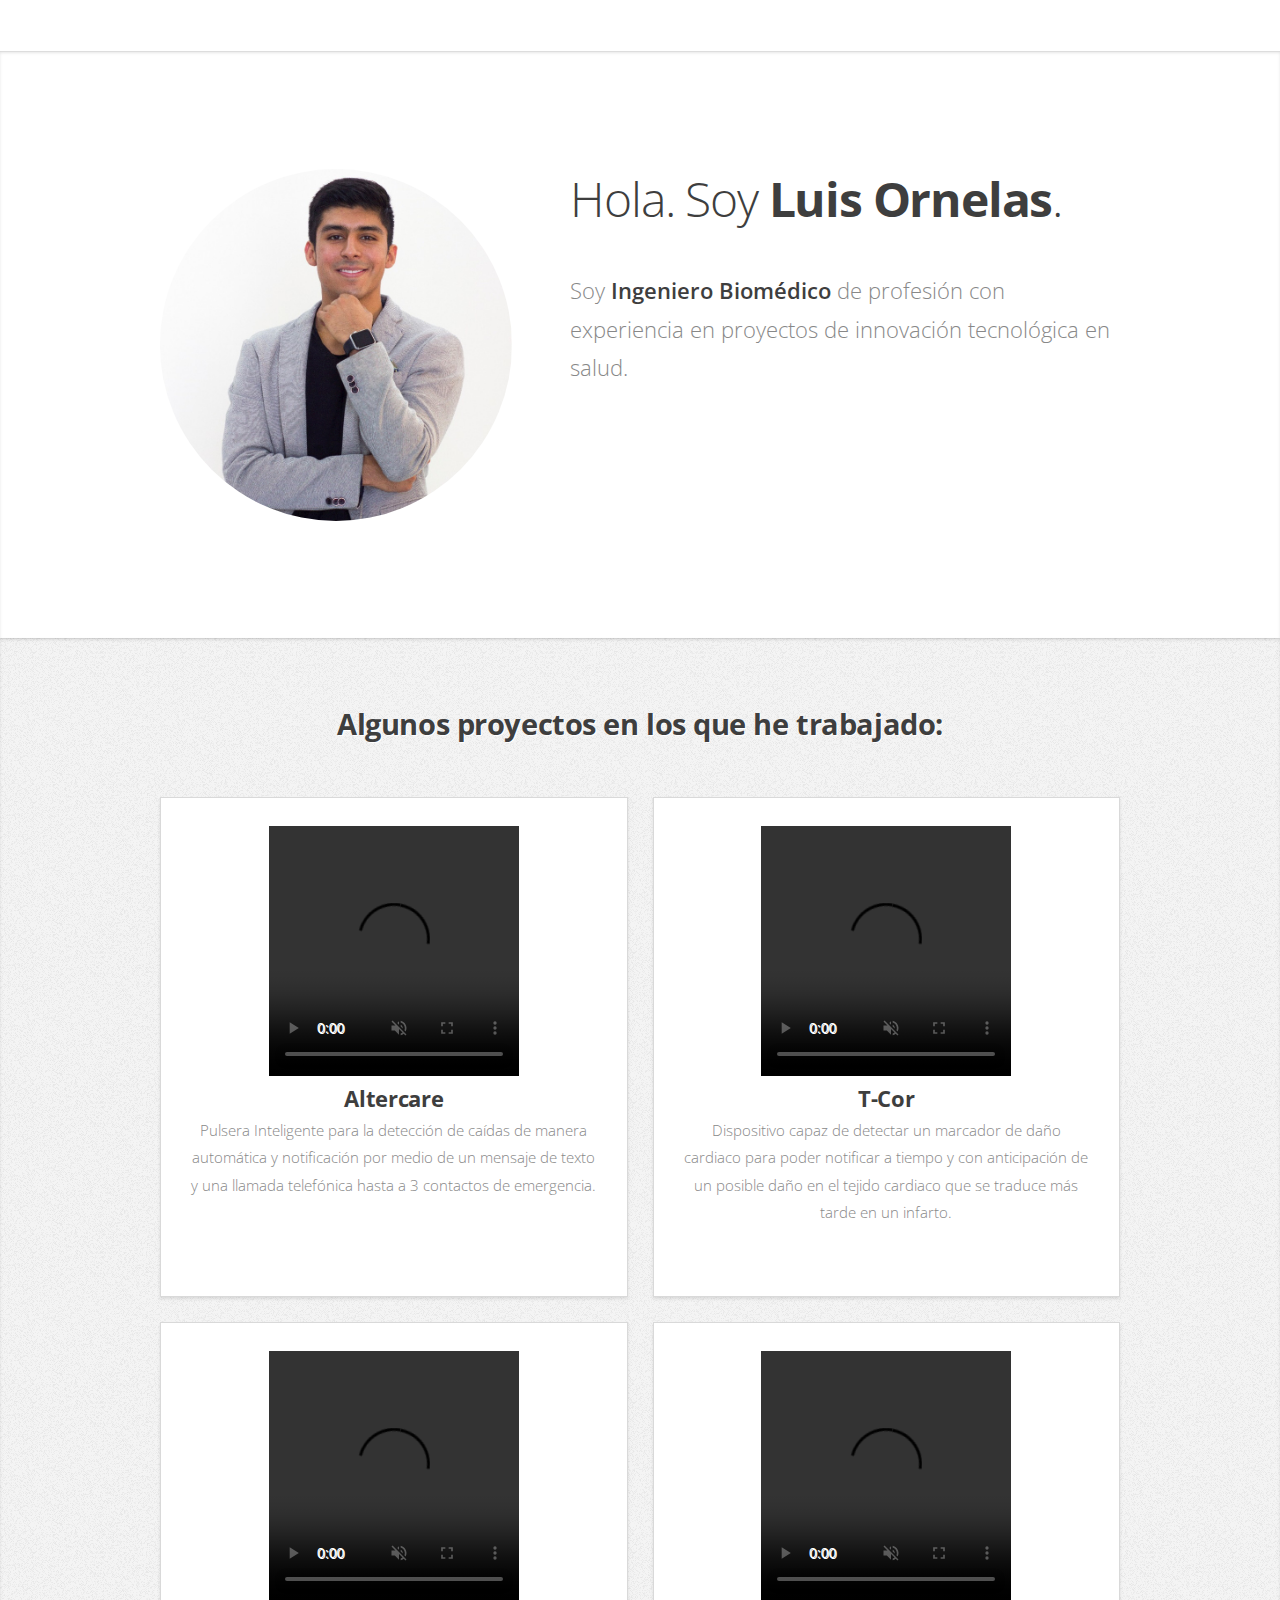
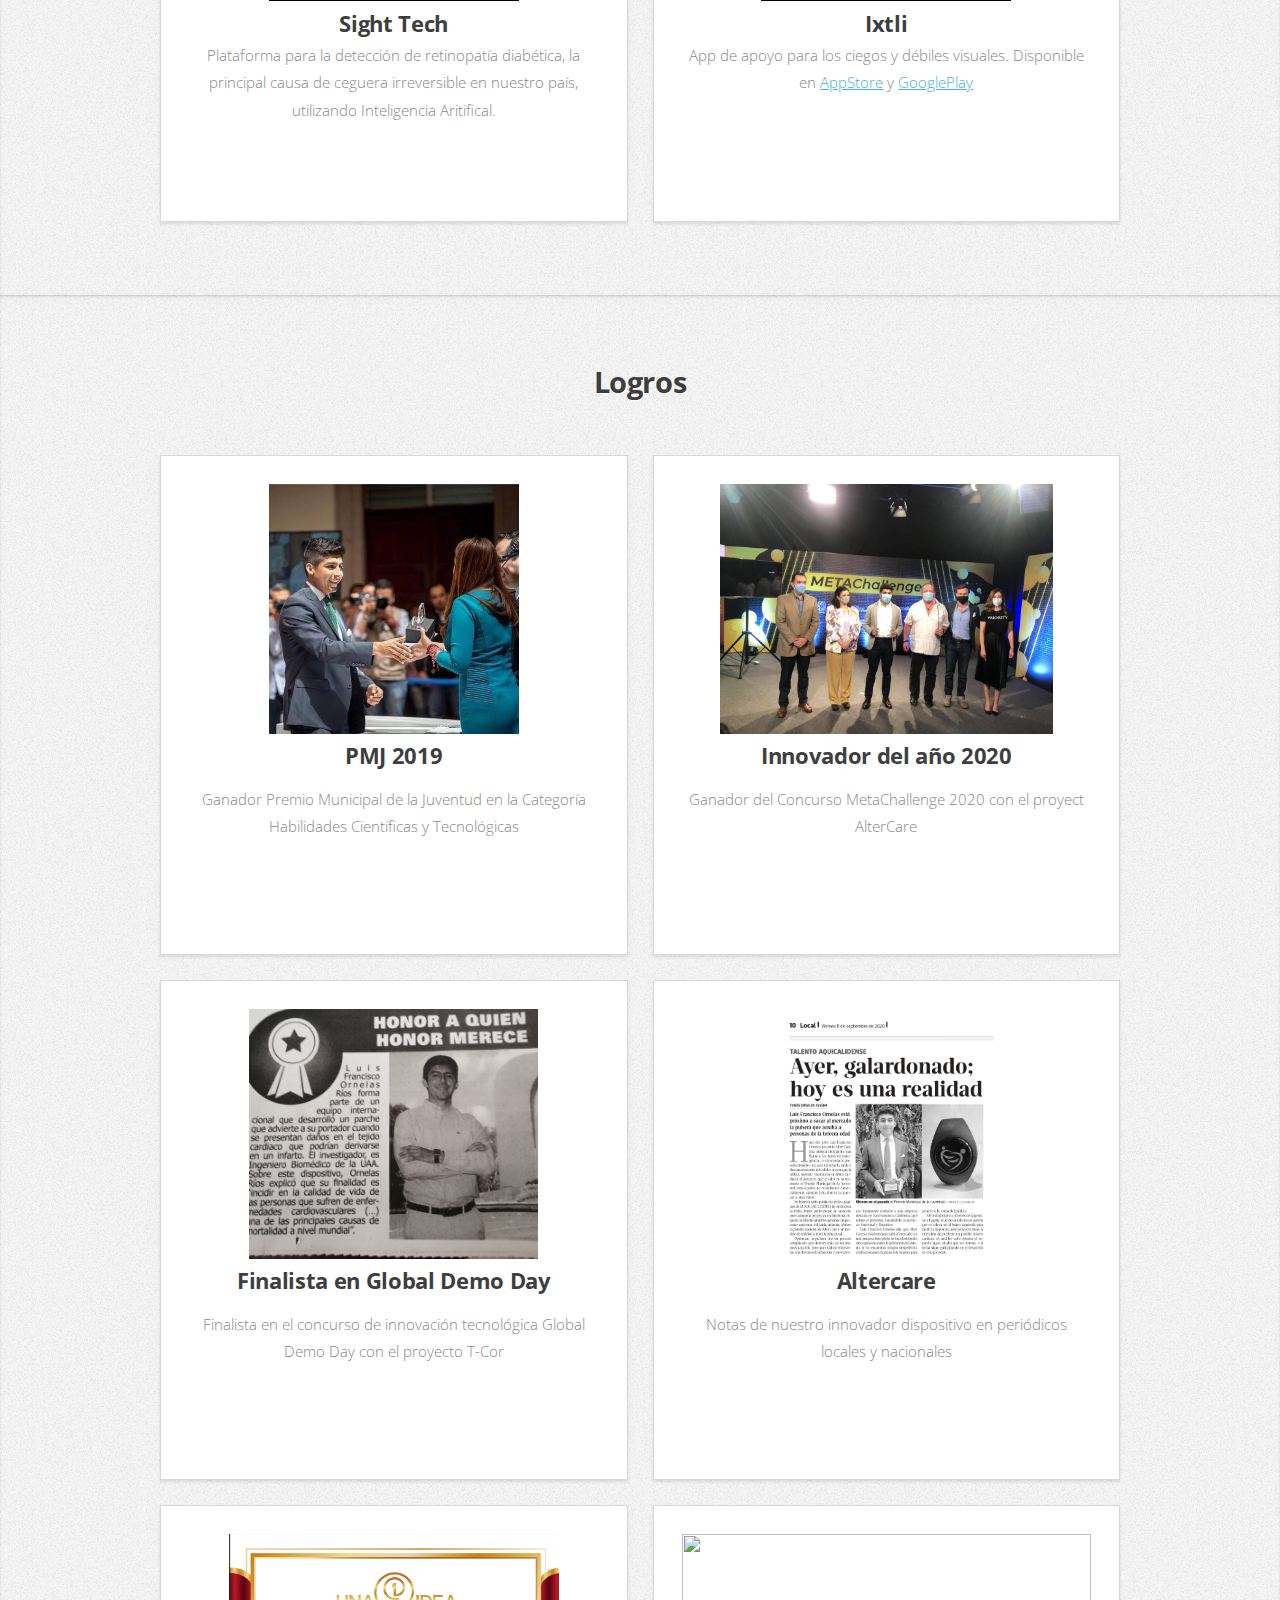
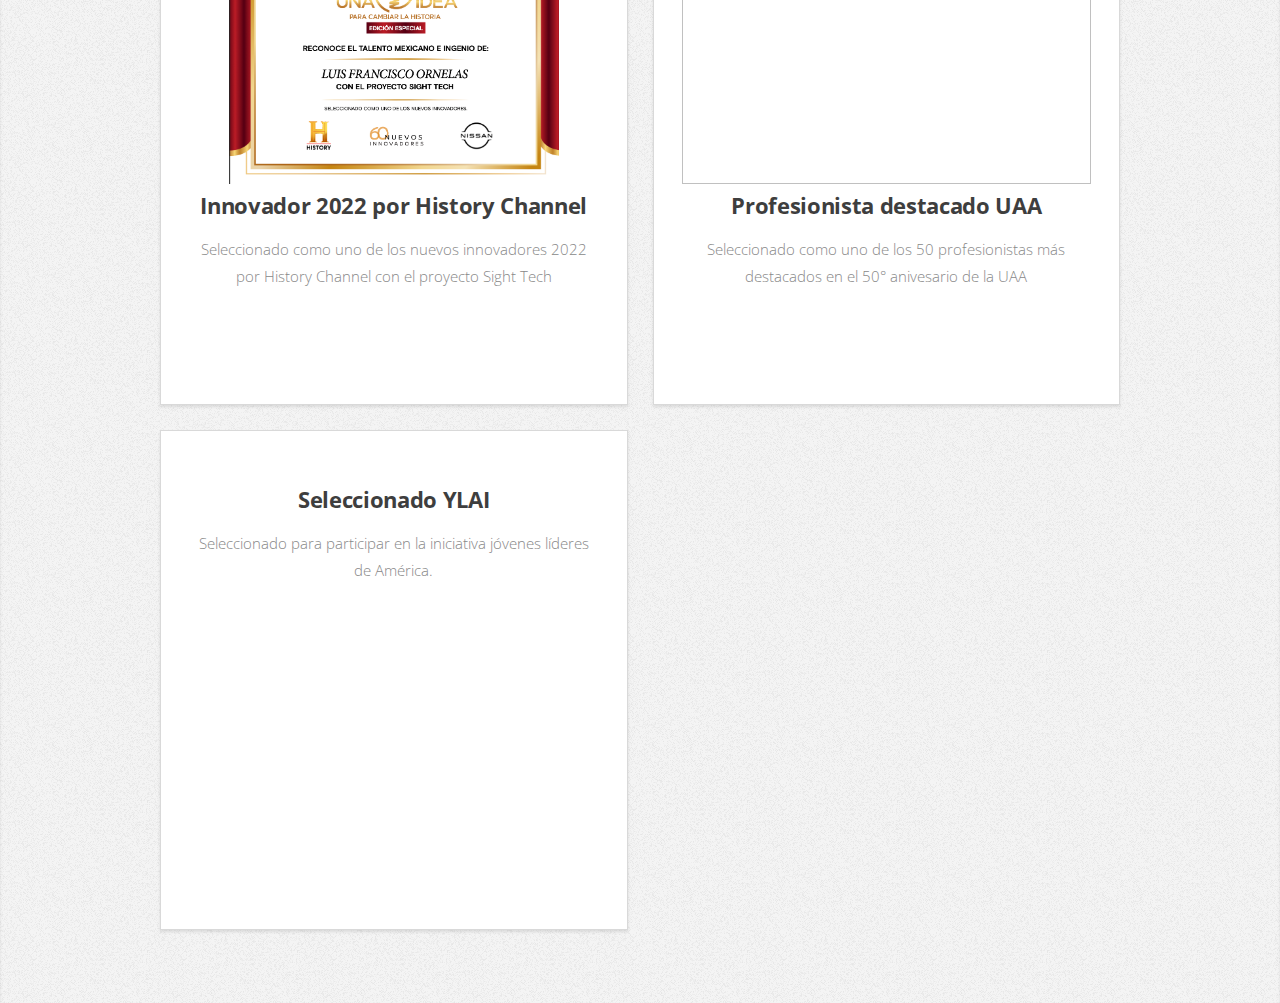
==== pej2023.html @ 3a59f758 "adding pej2023 page" ====
<!DOCTYPE HTML>
<!--
	Miniport by HTML5 UP
	html5up.net | @ajlkn
	Free for personal and commercial use under the CCA 3.0 license (html5up.net/license)
-->
<html>
	<head>
		<title>Luis Francisco Ornelas Dev</title>
		<meta charset="utf-8" />
		<meta name="viewport" content="width=device-width, initial-scale=1, user-scalable=no" />
		<link rel="stylesheet" href="assets/css/main.css" />
	</head>
	<body class="is-preload">

		<!-- Home -->
			<article id="top" class="wrapper style1">
				<div class="container">
					<div class="row">
						<div class="col-4 col-5-large col-12-medium">
							<span class="image fit"><img src="images/pic00.jpg" alt="" /></span>
						</div>
						<div class="col-8 col-7-large col-12-medium">
							<header>
								<h1>Hola. Soy <strong>Luis Ornelas</strong>.</h1>
							</header>
							<p>Soy <strong>Ingeniero Biomédico</strong> de profesión con experiencia en proyectos de innovación tecnológica en salud.</p>
						</div>
				</div>
			</article>

		<!-- Portfolio -->
			<article id="portfolio" class="wrapper style3">
				<div class="container">
					<header>
						<h2>Algunos proyectos en los que he trabajado:</h2>
					</header>
					<div class="row">
						<div class="col-6 col-12-medium col-12-small">
							<article class="box style2">
                                <video controls src="images/FuncionamientoAlterCare.MP4" autoplay muted loop width="250" height="250"></video>
								<h3>Altercare</h3>
								<p>Pulsera Inteligente para la detección de caídas de manera automática y notificación por medio de un mensaje de texto y una llamada telefónica hasta a 3 contactos de emergencia. </p>
							</article>
						</div>
						<div class="col-6 col-12-medium col-12-small">
							<article class="box style2">
                                <video controls src="images/TV-AztecaTCOR.mov" autoplay muted loop width="250" height="250"></video>
								<h3>T-Cor</h3>
								<p>Dispositivo capaz de detectar un marcador de daño cardiaco para poder notificar a tiempo y con anticipación de un posible daño en el tejido cardiaco que se traduce más tarde en un infarto. </p>
							</article>
						</div>
	
						<div class="col-6 col-12-medium col-12-small">
							<article class="box style2">
                                <video controls src="images/NISSAN 1idea60 SIGHT TECH.mp4" autoplay muted loop width="250" height="250"></video>
								<h3>Sight Tech</h3>
								<p>Plataforma para la detección de retinopatía diabética, la principal causa de ceguera irreversible en nuestro país, utilizando Inteligencia Aritifical.</p>
							</article>
						</div>
						<div class="col-6 col-12-medium col-12-small">
							<article class="box style2">
                                <video controls src="images/ixti.mp4" autoplay muted loop width="250" height="250"></video>
								<h3>Ixtli</h3>
								<p>App de apoyo para los ciegos y débiles visuales. Disponible en <a href="https://apps.apple.com/us/app/ixtli/id6447286319">AppStore</a> y <a href="https://play.google.com/store/apps/details?id=com.luisornelas.ixtli">GooglePlay</a>  </p>
							</article>
						</div>
					
					</div>
				</div>
			</article>

			<!-- Achievements -->
			<article id="logros" class="wrapper style3">
				<div class="container">
					<header>
						<h2>Logros</h2>
					</header>
					<div class="row">
						<div class="col-6 col-12-medium col-12-small">
							<article class="box style3">
								<a href="https://www.uaa.mx/portal/noticias/egresado-de-la-uaa-gana-premio-municipal-de-la-juventud-en-habilidades-cientificas-y-tecnologicas/"><img src="images/PMJ2019.jpg" height="250" /></a>
								<h3><a href="https://www.youtube.com/watch?v=5d8AIULnt38&t=19s">PMJ 2019</a></h3>
								<p>Ganador Premio Municipal de la Juventud en la Categoría Habilidades Científicas y Tecnológicas</p>
							</article>
						</div>
						<div class="col-6 col-12-medium col-12-small">
							<article class="box style3">
								<a href="https://lavozaguascalientes.com/index.php/2020/12/04/metachallenge-elige-a-los-cuatro-emprendedores-mas-innovadores-de-aguascalientes/"><img src="images/meta.jpg" height="250" alt="" /></a>
								<h3><a href="https://lavozaguascalientes.com/index.php/2020/12/04/metachallenge-elige-a-los-cuatro-emprendedores-mas-innovadores-de-aguascalientes/">Innovador del año 2020</a></h3>
								<p>Ganador del Concurso MetaChallenge 2020 con el proyect AlterCare</p>
							</article>
						</div>
						<div class="col-6 col-12-medium col-12-small">
							<article class="box style3">
								<a href="https://www.liderempresarial.com/el-hidrocalido-salva-corazones-que-capto-la-atencion-de-nueva-york/" ><img src="images/periodicotcor.jpg" alt="" height="250" /></a>
								<h3><a href="https://www.liderempresarial.com/hidrocalido-obtiene-segundo-lugar-en-competencia-internacional/">Finalista en Global Demo Day</a></h3>
								<p>Finalista en el concurso de innovación tecnológica Global Demo Day con el proyecto T-Cor</p>
							</article>
						</div>
						<div class="col-6 col-12-medium col-12-small">
							<article class="box style3">
								<img src="images/galardonperiodico.jpg" height="250" alt="" />
								<h3><a href="https://www.uaa.mx/portal/noticias/egresado-de-la-uaa-gana-premio-municipal-de-la-juventud-en-habilidades-cientificas-y-tecnologicas/">Altercare</a></h3>
								<p<>Notas de nuestro innovador dispositivo en periódicos locales y nacionales</p>
							</article>
						</div>
						<div class="col-6 col-12-medium col-12-small">
							<article class="box style3">
								<a href="https://www.liderempresarial.com/egresado-de-la-uaa-finalista-en-concurso-de-history-channel-y-nissan/" ><img src="images/history.png" height="250" alt="" /></a>
								<h3><a href="https://youtu.be/OM36NrcdiNM">Innovador 2022 por History Channel</a></h3>
								<p>Seleccionado como uno de los nuevos innovadores 2022 por History Channel con el proyecto Sight Tech</p>
							</article>
						</div>
                        <div class="col-6 col-12-medium col-12-small">
							<article class="box style3">
								<img src="images/UAA.png" height="250" width ="100%"alt="" />
								<h3>Profesionista destacado UAA</h3>
								<p>Seleccionado como uno de los 50 profesionistas más destacados en el 50° anivesario de la UAA</p>
							</article>
						</div>

                        <div class="col-6 col-12-medium col-12-small">
							<article class="box style3">
								<img src="images/ylai.png" height="250" alt="">
								<h3>Seleccionado YLAI</h3>
								<p>Seleccionado para participar en la iniciativa jóvenes líderes de América.</p>
							</article>
						</div>
					</div>
				</div>
			</article>


	

		<!-- Scripts -->
			<script src="assets/js/jquery.min.js"></script>
			<script src="assets/js/jquery.scrolly.min.js"></script>
			<script src="assets/js/browser.min.js"></script>
			<script src="assets/js/breakpoints.min.js"></script>
			<script src="assets/js/util.js"></script>
			<script src="assets/js/main.js"></script>

	</body>
</html>
---- assets/css/main.css ----
@import url("https://fonts.googleapis.com/css?family=Open+Sans:300,300italic,600,600italic,700");
@import url("fontawesome-all.min.css");

/*
	Miniport by HTML5 UP
	html5up.net | @ajlkn
	Free for personal and commercial use under the CCA 3.0 license (html5up.net/license)
*/

html, body, div, span, applet, object,
iframe, h1, h2, h3, h4, h5, h6, p, blockquote,
pre, a, abbr, acronym, address, big, cite,
code, del, dfn, em, img, ins, kbd, q, s, samp,
small, strike, strong, sub, sup, tt, var, b,
u, i, center, dl, dt, dd, ol, ul, li, fieldset,
form, label, legend, table, caption, tbody,
tfoot, thead, tr, th, td, article, aside,
canvas, details, embed, figure, figcaption,
footer, header, hgroup, menu, nav, output, ruby,
section, summary, time, mark, audio, video {
	margin: 0;
	padding: 0;
	border: 0;
	font-size: 100%;
	font: inherit;
	vertical-align: baseline;}

article, aside, details, figcaption, figure,
footer, header, hgroup, menu, nav, section {
	display: block;}

body {
	line-height: 1;
}


ol, ul {
	list-style: none;
}

blockquote, q {
	quotes: none;
}

	blockquote:before, blockquote:after, q:before, q:after {
		content: '';
		content: none;
	}

table {
	border-collapse: collapse;
	border-spacing: 0;
}
.box.style2 {
	height:500px;
}

.box.style3 {
	height:500px;
}

body {
	-webkit-text-size-adjust: none;
}

mark {
	background-color: transparent;
	color: inherit;
}

input::-moz-focus-inner {
	border: 0;
	padding: 0;
}

input, select, textarea {
	-moz-appearance: none;
	-webkit-appearance: none;
	-ms-appearance: none;
	appearance: none;
}

/* Basic */

	html {
		box-sizing: border-box;
	}

	*, *:before, *:after {
		box-sizing: inherit;
	}
	

	body {
		padding-top: 3.5em;
	}

		body.is-preload *, body.is-preload *:before, body.is-preload *:after {
			-moz-animation: none !important;
			-webkit-animation: none !important;
			-ms-animation: none !important;
			animation: none !important;
			-moz-transition: none !important;
			-webkit-transition: none !important;
			-ms-transition: none !important;
			transition: none !important;
		}

	body, input, textarea, select {
		font-family: 'Open Sans', sans-serif;
		line-height: 1.85em;
		color: #888;
		font-weight: 300;
		font-size: 13pt;
	}

	a {
		-moz-transition: color .2s ease-in-out;
		-webkit-transition: color .2s ease-in-out;
		-ms-transition: color .2s ease-in-out;
		transition: color .2s ease-in-out;
		color: #43B3E0;
		text-decoration: underline;
	}

		a:hover {
			color: #43bff0 !important;
		}

		a img {
			border: 0;
		}

	b, strong {
		font-weight: 600;
		color: #3e3e3e;
	}

	i, em {
		font-style: italic;
	}

	sub {
		position: relative;
		top: 0.5em;
		font-size: 0.8em;
	}

	sup {
		position: relative;
		top: -0.5em;
		font-size: 0.8em;
	}

	blockquote {
		border-left: solid 0.75em #eee;
		padding: 1em 0 1em 1.5em;
		font-style: italic;
	}

	h1, h2, h3, h4, h5, h6 {
		color: #3e3e3e;
		margin: 0 0 0.75em 0;
	}

	h1 a, h2 a, h3 a, h4 a, h5 a, h6 a {
		text-decoration: none;
		color: inherit;
	}

	h2, h3, h4, h5, h6 {
		font-weight: 700;
	}

	h1 {
		font-size: 3.25em;
		letter-spacing: -0.025em;
		font-weight: 300;
	}

		h1 strong {
			font-weight: 700;
		}

	h2 {
		font-size: 2em;
		letter-spacing: -0.015em;
	}

	h3 {
		font-size: 1.5em;
		letter-spacing: -0.015em;
	}

	em, i {
		font-style: italic;
	}

	br.clear {
		clear: both;
	}

	hr {
		border: 0;
		border-top: solid 1px #444;
		border-top-color: rgba(0, 0, 0, 0.35);
		box-shadow: 0px 1px 0px 0px rgba(255, 255, 255, 0.1);
		height: 1px;
		margin: 3em 0;
	}

	p, ul, ol, dl, table {
		margin-bottom: 2em;
	}

	header {
		margin: 0 0 3em 0;
	}

		header > p {
			font-size: 1.25em;
			margin: 0;
		}

	footer {
		margin: 3em 0 0 0;
	}

		footer > p {
			font-size: 1.25em;
		}

/* Container */

	.container {
		margin: 0 auto;
		max-width: calc(100% - 50px);
		width: 1200px;
	}

		.container.medium {
			width: 900px;
		}

		@media screen and (max-width: 1680px) {

			.container {
				width: 1200px;
			}

				.container.medium {
					width: 900px;
				}

		}

		@media screen and (max-width: 1280px) {

			.container {
				width: 960px;
			}

				.container.medium {
					width: 720px;
				}

		}

		@media screen and (max-width: 980px) {

			.container {
				width: 100%;
			}

				.container.medium {
					width: 75%;
				}

		}

		@media screen and (max-width: 736px) {

			.container {
				width: 100%;
				max-width: calc(100% - 30px);
			}

				.container.medium {
					width: 100%;
				}

		}

/* Row */

	.row {
		display: flex;
		flex-wrap: wrap;
		box-sizing: border-box;
		align-items: stretch;
	}

		.row > * {
			box-sizing: border-box;
		}

		.row.gtr-uniform > * > :last-child {
			margin-bottom: 0;
		}

		.row.aln-left {
			justify-content: flex-start;
		}

		.row.aln-center {
			justify-content: center;
		}

		.row.aln-right {
			justify-content: flex-end;
		}

		.row.aln-top {
			align-items: flex-start;
		}

		.row.aln-middle {
			align-items: center;
		}

		.row.aln-bottom {
			align-items: flex-end;
		}

		.row > .imp {
			order: -1;
		}

		.row > .col-1 {
			width: 8.33333%;
		}

		.row > .off-1 {
			margin-left: 8.33333%;
		}

		.row > .col-2 {
			width: 16.66667%;
		}

		.row > .off-2 {
			margin-left: 16.66667%;
		}

		.row > .col-3 {
			width: 25%;
		}

		.row > .off-3 {
			margin-left: 25%;
		}

		.row > .col-4 {
			width: 33.33333%;
		}

		.row > .off-4 {
			margin-left: 33.33333%;
		}

		.row > .col-5 {
			width: 41.66667%;
		}

		.row > .off-5 {
			margin-left: 41.66667%;
		}

		.row > .col-6 {
			width: 50%;
		}

		.row > .off-6 {
			margin-left: 50%;
		}

		.row > .col-7 {
			width: 58.33333%;
		}

		.row > .off-7 {
			margin-left: 58.33333%;
		}

		.row > .col-8 {
			width: 66.66667%;
		}

		.row > .off-8 {
			margin-left: 66.66667%;
		}

		.row > .col-9 {
			width: 75%;
		}

		.row > .off-9 {
			margin-left: 75%;
		}

		.row > .col-10 {
			width: 83.33333%;
		}

		.row > .off-10 {
			margin-left: 83.33333%;
		}

		.row > .col-11 {
			width: 91.66667%;
		}

		.row > .off-11 {
			margin-left: 91.66667%;
		}

		.row > .col-12 {
			width: 100%;
		}

		.row > .off-12 {
			margin-left: 100%;
		}

		.row.gtr-0 {
			margin-top: 0px;
			margin-left: 0px;
		}

			.row.gtr-0 > * {
				padding: 0px 0 0 0px;
			}

			.row.gtr-0.gtr-uniform {
				margin-top: 0px;
			}

				.row.gtr-0.gtr-uniform > * {
					padding-top: 0px;
				}

		.row.gtr-25 {
			margin-top: -6.25px;
			margin-left: -6.25px;
		}

			.row.gtr-25 > * {
				padding: 6.25px 0 0 6.25px;
			}

			.row.gtr-25.gtr-uniform {
				margin-top: -6.25px;
			}

				.row.gtr-25.gtr-uniform > * {
					padding-top: 6.25px;
				}

		.row.gtr-50 {
			margin-top: -12.5px;
			margin-left: -12.5px;
		}

			.row.gtr-50 > * {
				padding: 12.5px 0 0 12.5px;
			}

			.row.gtr-50.gtr-uniform {
				margin-top: -12.5px;
			}

				.row.gtr-50.gtr-uniform > * {
					padding-top: 12.5px;
				}

		.row {
			margin-top: -25px;
			margin-left: -25px;
		}

			.row > * {
				padding: 25px 0 0 25px;
			}

			.row.gtr-uniform {
				margin-top: -25px;
			}

				.row.gtr-uniform > * {
					padding-top: 25px;
				}

		.row.gtr-150 {
			margin-top: -37.5px;
			margin-left: -37.5px;
		}

			.row.gtr-150 > * {
				padding: 37.5px 0 0 37.5px;
			}

			.row.gtr-150.gtr-uniform {
				margin-top: -37.5px;
			}

				.row.gtr-150.gtr-uniform > * {
					padding-top: 37.5px;
				}

		.row.gtr-200 {
			margin-top: -50px;
			margin-left: -50px;
		}

			.row.gtr-200 > * {
				padding: 50px 0 0 50px;
			}

			.row.gtr-200.gtr-uniform {
				margin-top: -50px;
			}

				.row.gtr-200.gtr-uniform > * {
					padding-top: 50px;
				}

		@media screen and (max-width: 1680px) {

			.row {
				display: flex;
				flex-wrap: wrap;
				box-sizing: border-box;
				align-items: stretch;
			}

				.row > * {
					box-sizing: border-box;
				}

				.row.gtr-uniform > * > :last-child {
					margin-bottom: 0;
				}

				.row.aln-left {
					justify-content: flex-start;
				}

				.row.aln-center {
					justify-content: center;
				}

				.row.aln-right {
					justify-content: flex-end;
				}

				.row.aln-top {
					align-items: flex-start;
				}

				.row.aln-middle {
					align-items: center;
				}

				.row.aln-bottom {
					align-items: flex-end;
				}

				.row > .imp-xlarge {
					order: -1;
				}

				.row > .col-1-xlarge {
					width: 8.33333%;
				}

				.row > .off-1-xlarge {
					margin-left: 8.33333%;
				}

				.row > .col-2-xlarge {
					width: 16.66667%;
				}

				.row > .off-2-xlarge {
					margin-left: 16.66667%;
				}

				.row > .col-3-xlarge {
					width: 25%;
				}

				.row > .off-3-xlarge {
					margin-left: 25%;
				}

				.row > .col-4-xlarge {
					width: 33.33333%;
				}

				.row > .off-4-xlarge {
					margin-left: 33.33333%;
				}

				.row > .col-5-xlarge {
					width: 41.66667%;
				}

				.row > .off-5-xlarge {
					margin-left: 41.66667%;
				}

				.row > .col-6-xlarge {
					width: 50%;
				}

				.row > .off-6-xlarge {
					margin-left: 50%;
				}

				.row > .col-7-xlarge {
					width: 58.33333%;
				}

				.row > .off-7-xlarge {
					margin-left: 58.33333%;
				}

				.row > .col-8-xlarge {
					width: 66.66667%;
				}

				.row > .off-8-xlarge {
					margin-left: 66.66667%;
				}

				.row > .col-9-xlarge {
					width: 75%;
				}

				.row > .off-9-xlarge {
					margin-left: 75%;
				}

				.row > .col-10-xlarge {
					width: 83.33333%;
				}

				.row > .off-10-xlarge {
					margin-left: 83.33333%;
				}

				.row > .col-11-xlarge {
					width: 91.66667%;
				}

				.row > .off-11-xlarge {
					margin-left: 91.66667%;
				}

				.row > .col-12-xlarge {
					width: 100%;
				}

				.row > .off-12-xlarge {
					margin-left: 100%;
				}

				.row.gtr-0 {
					margin-top: 0px;
					margin-left: 0px;
				}

					.row.gtr-0 > * {
						padding: 0px 0 0 0px;
					}

					.row.gtr-0.gtr-uniform {
						margin-top: 0px;
					}

						.row.gtr-0.gtr-uniform > * {
							padding-top: 0px;
						}

				.row.gtr-25 {
					margin-top: -6.25px;
					margin-left: -6.25px;
				}

					.row.gtr-25 > * {
						padding: 6.25px 0 0 6.25px;
					}

					.row.gtr-25.gtr-uniform {
						margin-top: -6.25px;
					}

						.row.gtr-25.gtr-uniform > * {
							padding-top: 6.25px;
						}

				.row.gtr-50 {
					margin-top: -12.5px;
					margin-left: -12.5px;
				}

					.row.gtr-50 > * {
						padding: 12.5px 0 0 12.5px;
					}

					.row.gtr-50.gtr-uniform {
						margin-top: -12.5px;
					}

						.row.gtr-50.gtr-uniform > * {
							padding-top: 12.5px;
						}

				.row {
					margin-top: -25px;
					margin-left: -25px;
				}

					.row > * {
						padding: 25px 0 0 25px;
					}

					.row.gtr-uniform {
						margin-top: -25px;
					}

						.row.gtr-uniform > * {
							padding-top: 25px;
						}

				.row.gtr-150 {
					margin-top: -37.5px;
					margin-left: -37.5px;
				}

					.row.gtr-150 > * {
						padding: 37.5px 0 0 37.5px;
					}

					.row.gtr-150.gtr-uniform {
						margin-top: -37.5px;
					}

						.row.gtr-150.gtr-uniform > * {
							padding-top: 37.5px;
						}

				.row.gtr-200 {
					margin-top: -50px;
					margin-left: -50px;
				}

					.row.gtr-200 > * {
						padding: 50px 0 0 50px;
					}

					.row.gtr-200.gtr-uniform {
						margin-top: -50px;
					}

						.row.gtr-200.gtr-uniform > * {
							padding-top: 50px;
						}

		}

		@media screen and (max-width: 1280px) {

			.row {
				display: flex;
				flex-wrap: wrap;
				box-sizing: border-box;
				align-items: stretch;
			}

				.row > * {
					box-sizing: border-box;
				}

				.row.gtr-uniform > * > :last-child {
					margin-bottom: 0;
				}

				.row.aln-left {
					justify-content: flex-start;
				}

				.row.aln-center {
					justify-content: center;
				}

				.row.aln-right {
					justify-content: flex-end;
				}

				.row.aln-top {
					align-items: flex-start;
				}

				.row.aln-middle {
					align-items: center;
				}

				.row.aln-bottom {
					align-items: flex-end;
				}

				.row > .imp-large {
					order: -1;
				}

				.row > .col-1-large {
					width: 8.33333%;
				}

				.row > .off-1-large {
					margin-left: 8.33333%;
				}

				.row > .col-2-large {
					width: 16.66667%;
				}

				.row > .off-2-large {
					margin-left: 16.66667%;
				}

				.row > .col-3-large {
					width: 25%;
				}

				.row > .off-3-large {
					margin-left: 25%;
				}

				.row > .col-4-large {
					width: 33.33333%;
				}

				.row > .off-4-large {
					margin-left: 33.33333%;
				}

				.row > .col-5-large {
					width: 41.66667%;
				}

				.row > .off-5-large {
					margin-left: 41.66667%;
				}

				.row > .col-6-large {
					width: 50%;
				}

				.row > .off-6-large {
					margin-left: 50%;
				}

				.row > .col-7-large {
					width: 58.33333%;
				}

				.row > .off-7-large {
					margin-left: 58.33333%;
				}

				.row > .col-8-large {
					width: 66.66667%;
				}

				.row > .off-8-large {
					margin-left: 66.66667%;
				}

				.row > .col-9-large {
					width: 75%;
				}

				.row > .off-9-large {
					margin-left: 75%;
				}

				.row > .col-10-large {
					width: 83.33333%;
				}

				.row > .off-10-large {
					margin-left: 83.33333%;
				}

				.row > .col-11-large {
					width: 91.66667%;
				}

				.row > .off-11-large {
					margin-left: 91.66667%;
				}

				.row > .col-12-large {
					width: 100%;
				}

				.row > .off-12-large {
					margin-left: 100%;
				}

				.row.gtr-0 {
					margin-top: 0px;
					margin-left: 0px;
				}

					.row.gtr-0 > * {
						padding: 0px 0 0 0px;
					}

					.row.gtr-0.gtr-uniform {
						margin-top: 0px;
					}

						.row.gtr-0.gtr-uniform > * {
							padding-top: 0px;
						}

				.row.gtr-25 {
					margin-top: -6.25px;
					margin-left: -6.25px;
				}

					.row.gtr-25 > * {
						padding: 6.25px 0 0 6.25px;
					}

					.row.gtr-25.gtr-uniform {
						margin-top: -6.25px;
					}

						.row.gtr-25.gtr-uniform > * {
							padding-top: 6.25px;
						}

				.row.gtr-50 {
					margin-top: -12.5px;
					margin-left: -12.5px;
				}

					.row.gtr-50 > * {
						padding: 12.5px 0 0 12.5px;
					}

					.row.gtr-50.gtr-uniform {
						margin-top: -12.5px;
					}

						.row.gtr-50.gtr-uniform > * {
							padding-top: 12.5px;
						}

				.row {
					margin-top: -25px;
					margin-left: -25px;
				}

					.row > * {
						padding: 25px 0 0 25px;
					}

					.row.gtr-uniform {
						margin-top: -25px;
					}

						.row.gtr-uniform > * {
							padding-top: 25px;
						}

				.row.gtr-150 {
					margin-top: -37.5px;
					margin-left: -37.5px;
				}

					.row.gtr-150 > * {
						padding: 37.5px 0 0 37.5px;
					}

					.row.gtr-150.gtr-uniform {
						margin-top: -37.5px;
					}

						.row.gtr-150.gtr-uniform > * {
							padding-top: 37.5px;
						}

				.row.gtr-200 {
					margin-top: -50px;
					margin-left: -50px;
				}

					.row.gtr-200 > * {
						padding: 50px 0 0 50px;
					}

					.row.gtr-200.gtr-uniform {
						margin-top: -50px;
					}

						.row.gtr-200.gtr-uniform > * {
							padding-top: 50px;
						}

		}

		@media screen and (max-width: 980px) {

			.row {
				display: flex;
				flex-wrap: wrap;
				box-sizing: border-box;
				align-items: stretch;
			}

				.row > * {
					box-sizing: border-box;
				}

				.row.gtr-uniform > * > :last-child {
					margin-bottom: 0;
				}

				.row.aln-left {
					justify-content: flex-start;
				}

				.row.aln-center {
					justify-content: center;
				}

				.row.aln-right {
					justify-content: flex-end;
				}

				.row.aln-top {
					align-items: flex-start;
				}

				.row.aln-middle {
					align-items: center;
				}

				.row.aln-bottom {
					align-items: flex-end;
				}

				.row > .imp-medium {
					order: -1;
				}

				.row > .col-1-medium {
					width: 8.33333%;
				}

				.row > .off-1-medium {
					margin-left: 8.33333%;
				}

				.row > .col-2-medium {
					width: 16.66667%;
				}

				.row > .off-2-medium {
					margin-left: 16.66667%;
				}

				.row > .col-3-medium {
					width: 25%;
				}

				.row > .off-3-medium {
					margin-left: 25%;
				}

				.row > .col-4-medium {
					width: 33.33333%;
				}

				.row > .off-4-medium {
					margin-left: 33.33333%;
				}

				.row > .col-5-medium {
					width: 41.66667%;
				}

				.row > .off-5-medium {
					margin-left: 41.66667%;
				}

				.row > .col-6-medium {
					width: 50%;
				}

				.row > .off-6-medium {
					margin-left: 50%;
				}

				.row > .col-7-medium {
					width: 58.33333%;
				}

				.row > .off-7-medium {
					margin-left: 58.33333%;
				}

				.row > .col-8-medium {
					width: 66.66667%;
				}

				.row > .off-8-medium {
					margin-left: 66.66667%;
				}

				.row > .col-9-medium {
					width: 75%;
				}

				.row > .off-9-medium {
					margin-left: 75%;
				}

				.row > .col-10-medium {
					width: 83.33333%;
				}

				.row > .off-10-medium {
					margin-left: 83.33333%;
				}

				.row > .col-11-medium {
					width: 91.66667%;
				}

				.row > .off-11-medium {
					margin-left: 91.66667%;
				}

				.row > .col-12-medium {
					width: 100%;
				}

				.row > .off-12-medium {
					margin-left: 100%;
				}

				.row.gtr-0 {
					margin-top: 0px;
					margin-left: 0px;
				}

					.row.gtr-0 > * {
						padding: 0px 0 0 0px;
					}

					.row.gtr-0.gtr-uniform {
						margin-top: 0px;
					}

						.row.gtr-0.gtr-uniform > * {
							padding-top: 0px;
						}

				.row.gtr-25 {
					margin-top: -6.25px;
					margin-left: -6.25px;
				}

					.row.gtr-25 > * {
						padding: 6.25px 0 0 6.25px;
					}

					.row.gtr-25.gtr-uniform {
						margin-top: -6.25px;
					}

						.row.gtr-25.gtr-uniform > * {
							padding-top: 6.25px;
						}

				.row.gtr-50 {
					margin-top: -12.5px;
					margin-left: -12.5px;
				}

					.row.gtr-50 > * {
						padding: 12.5px 0 0 12.5px;
					}

					.row.gtr-50.gtr-uniform {
						margin-top: -12.5px;
					}

						.row.gtr-50.gtr-uniform > * {
							padding-top: 12.5px;
						}

				.row {
					margin-top: -25px;
					margin-left: -25px;
				}

					.row > * {
						padding: 25px 0 0 25px;
					}

					.row.gtr-uniform {
						margin-top: -25px;
					}

						.row.gtr-uniform > * {
							padding-top: 25px;
						}

				.row.gtr-150 {
					margin-top: -37.5px;
					margin-left: -37.5px;
				}

					.row.gtr-150 > * {
						padding: 37.5px 0 0 37.5px;
					}

					.row.gtr-150.gtr-uniform {
						margin-top: -37.5px;
					}

						.row.gtr-150.gtr-uniform > * {
							padding-top: 37.5px;
						}

				.row.gtr-200 {
					margin-top: -50px;
					margin-left: -50px;
				}

					.row.gtr-200 > * {
						padding: 50px 0 0 50px;
					}

					.row.gtr-200.gtr-uniform {
						margin-top: -50px;
					}

						.row.gtr-200.gtr-uniform > * {
							padding-top: 50px;
						}

		}

		@media screen and (max-width: 736px) {

			.row {
				display: flex;
				flex-wrap: wrap;
				box-sizing: border-box;
				align-items: stretch;
			}

				.row > * {
					box-sizing: border-box;
				}

				.row.gtr-uniform > * > :last-child {
					margin-bottom: 0;
				}

				.row.aln-left {
					justify-content: flex-start;
				}

				.row.aln-center {
					justify-content: center;
				}

				.row.aln-right {
					justify-content: flex-end;
				}

				.row.aln-top {
					align-items: flex-start;
				}

				.row.aln-middle {
					align-items: center;
				}

				.row.aln-bottom {
					align-items: flex-end;
				}

				.row > .imp-small {
					order: -1;
				}

				.row > .col-1-small {
					width: 8.33333%;
				}

				.row > .off-1-small {
					margin-left: 8.33333%;
				}

				.row > .col-2-small {
					width: 16.66667%;
				}

				.row > .off-2-small {
					margin-left: 16.66667%;
				}

				.row > .col-3-small {
					width: 25%;
				}

				.row > .off-3-small {
					margin-left: 25%;
				}

				.row > .col-4-small {
					width: 33.33333%;
				}

				.row > .off-4-small {
					margin-left: 33.33333%;
				}

				.row > .col-5-small {
					width: 41.66667%;
				}

				.row > .off-5-small {
					margin-left: 41.66667%;
				}

				.row > .col-6-small {
					width: 50%;
				}

				.row > .off-6-small {
					margin-left: 50%;
				}

				.row > .col-7-small {
					width: 58.33333%;
				}

				.row > .off-7-small {
					margin-left: 58.33333%;
				}

				.row > .col-8-small {
					width: 66.66667%;
				}

				.row > .off-8-small {
					margin-left: 66.66667%;
				}

				.row > .col-9-small {
					width: 75%;
				}

				.row > .off-9-small {
					margin-left: 75%;
				}

				.row > .col-10-small {
					width: 83.33333%;
				}

				.row > .off-10-small {
					margin-left: 83.33333%;
				}

				.row > .col-11-small {
					width: 91.66667%;
				}

				.row > .off-11-small {
					margin-left: 91.66667%;
				}

				.row > .col-12-small {
					width: 100%;
				}

				.row > .off-12-small {
					margin-left: 100%;
				}

				.row.gtr-0 {
					margin-top: 0px;
					margin-left: 0px;
				}

					.row.gtr-0 > * {
						padding: 0px 0 0 0px;
					}

					.row.gtr-0.gtr-uniform {
						margin-top: 0px;
					}

						.row.gtr-0.gtr-uniform > * {
							padding-top: 0px;
						}

				.row.gtr-25 {
					margin-top: -3.75px;
					margin-left: -3.75px;
				}

					.row.gtr-25 > * {
						padding: 3.75px 0 0 3.75px;
					}

					.row.gtr-25.gtr-uniform {
						margin-top: -3.75px;
					}

						.row.gtr-25.gtr-uniform > * {
							padding-top: 3.75px;
						}

				.row.gtr-50 {
					margin-top: -7.5px;
					margin-left: -7.5px;
				}

					.row.gtr-50 > * {
						padding: 7.5px 0 0 7.5px;
					}

					.row.gtr-50.gtr-uniform {
						margin-top: -7.5px;
					}

						.row.gtr-50.gtr-uniform > * {
							padding-top: 7.5px;
						}

				.row {
					margin-top: -15px;
					margin-left: -15px;
				}

					.row > * {
						padding: 15px 0 0 15px;
					}

					.row.gtr-uniform {
						margin-top: -15px;
					}

						.row.gtr-uniform > * {
							padding-top: 15px;
						}

				.row.gtr-150 {
					margin-top: -22.5px;
					margin-left: -22.5px;
				}

					.row.gtr-150 > * {
						padding: 22.5px 0 0 22.5px;
					}

					.row.gtr-150.gtr-uniform {
						margin-top: -22.5px;
					}

						.row.gtr-150.gtr-uniform > * {
							padding-top: 22.5px;
						}

				.row.gtr-200 {
					margin-top: -30px;
					margin-left: -30px;
				}

					.row.gtr-200 > * {
						padding: 30px 0 0 30px;
					}

					.row.gtr-200.gtr-uniform {
						margin-top: -30px;
					}

						.row.gtr-200.gtr-uniform > * {
							padding-top: 30px;
						}

		}

/* Form */

	form label {
		color: #3e3e3e;
		font-weight: 700;
		display: block;
		margin: 0 0 0.5em 0;
	}

	form input[type=text],
	form input[type=email],
	form input[type=password],
	form select,
	form textarea {
		-moz-transition: background .2s ease-in-out, box-shadow .2s ease-in-out;
		-webkit-transition: background .2s ease-in-out, box-shadow .2s ease-in-out;
		-ms-transition: background .2s ease-in-out, box-shadow .2s ease-in-out;
		transition: background .2s ease-in-out, box-shadow .2s ease-in-out;
		-webkit-appearance: none;
		display: block;
		border: 0;
		padding: 0.75em;
		font-size: 1em;
		border-radius: 8px;
		border: solid 1px #ddd;
		background: #fff;
		color: #bbb;
		box-shadow: inset 0px 2px 3px 1px rgba(0, 0, 0, 0.05), 0px 1px 0px 0px rgba(255, 255, 255, 0.025);
		width: 100%;
	}

		form input[type=text]:focus,
		form input[type=email]:focus,
		form input[type=password]:focus,
		form select:focus,
		form textarea:focus {
			background: #fafafa;
			box-shadow: inset 0px 2px 5px 0px rgba(0, 0, 0, 0.05), 0px 1px 0px 0px rgba(255, 255, 255, 0.025), inset 0px 0px 2px 1px #43bff0;
		}

	form textarea {
		height: 15em;
	}

	form .actions:last-child {
		margin-bottom: 0;
	}

	form ::-webkit-input-placeholder {
		color: #555 !important;
	}

	form :-moz-placeholder {
		color: #555 !important;
	}

	form ::-moz-placeholder {
		color: #555 !important;
	}

	form :-ms-input-placeholder {
		color: #555 !important;
	}

	form ::-moz-focus-inner {
		border: 0;
	}

/* Tables */

	table {
		width: 100%;
	}

		table.default {
			width: 100%;
		}

			table.default tr {
				border-top: solid 1px #eee;
			}

				table.default tr:first-child {
					border-top: 0;
				}

			table.default td {
				padding: 0.5em 1em 0.5em 1em;
			}

			table.default th {
				text-align: left;
				padding: 0.5em 1em 0.5em 1em;
				font-weight: 600;
				margin: 0 0 1em 0;
			}

			table.default thead {
				background: #4f4f4f;
				color: #fff;
			}

/* Section/Article */

	section, article {
		margin-bottom: 3em;
	}

	section > :last-child,
	article > :last-child,
	section:last-child,
	article:last-child {
		margin-bottom: 0;
	}

/* Image */

	.image {
		display: inline-block;
		position: relative;
	}

		.image img {
			display: block;
			width: 100%;
		}

		.image.fit {
			display: block;
			width: 100%;
		}

		.image.featured {
			display: block;
			width: 100%;
			margin: 0 0 2em 0;
		}

		.image.left {
			float: left;
			margin: 0 2em 2em 0;
		}

		.image.centered {
			display: block;
			margin: 0 0 2em 0;
		}

			.image.centered img {
				margin: 0 auto;
				width: auto;
			}

/* Button */

	input[type="button"],
	input[type="submit"],
	input[type="reset"],
	button,
	.button {
		background-image: url("images/bg.png"), -moz-linear-gradient(top, rgba(0, 0, 0, 0), rgba(0, 0, 0, 0.2));
		background-image: url("images/bg.png"), -webkit-linear-gradient(top, rgba(0, 0, 0, 0), rgba(0, 0, 0, 0.2));
		background-image: url("images/bg.png"), -ms-linear-gradient(top, rgba(0, 0, 0, 0), rgba(0, 0, 0, 0.2));
		background-image: url("images/bg.png"), linear-gradient(top, rgba(0, 0, 0, 0), rgba(0, 0, 0, 0.2));
		-moz-transition: background-color .2s ease-in-out;
		-webkit-transition: background-color .2s ease-in-out;
		-ms-transition: background-color .2s ease-in-out;
		transition: background-color .2s ease-in-out;
		-webkit-appearance: none;
		position: relative;
		display: inline-block;
		color: #fff !important;
		text-decoration: none;
		font-weight: 700;
		border: 0;
		outline: 0;
		cursor: pointer;
		border-radius: 8px;
		text-shadow: -1px -1px 0.5px rgba(0, 0, 0, 0.5);
		overflow: hidden;
		box-shadow: inset 0px 0px 0px 1px rgba(0, 0, 0, 0.5), inset 0px 2px 1px 0px rgba(255, 255, 255, 0.75);
		background-color: #43B3E0;
		padding: 1em 2.35em 1em 2.35em;
		font-size: 1.1em;
		max-width: 24em;
	}

		input[type="button"]:hover,
		input[type="submit"]:hover,
		input[type="reset"]:hover,
		button:hover,
		.button:hover {
			background-color: #43bff0;
			color: #fff !important;
		}

		input[type="button"]:active,
		input[type="submit"]:active,
		input[type="reset"]:active,
		button:active,
		.button:active {
			background-color: #3BA8D3;
			top: 1px;
		}

		input[type="button"].large,
		input[type="submit"].large,
		input[type="reset"].large,
		button.large,
		.button.large {
			font-size: 1.5em;
			letter-spacing: -0.025em;
		}

		input[type="button"].alt,
		input[type="submit"].alt,
		input[type="reset"].alt,
		button.alt,
		.button.alt {
			background-color: #444;
			box-shadow: inset 0px 0px 0px 1px #242424, inset 0px 2px 1px 0px rgba(255, 255, 255, 0.2);
		}

			input[type="button"].alt:hover,
			input[type="submit"].alt:hover,
			input[type="reset"].alt:hover,
			button.alt:hover,
			.button.alt:hover {
				background-color: #4f4f4f;
				color: #fff !important;
			}

			input[type="button"].alt:active,
			input[type="submit"].alt:active,
			input[type="reset"].alt:active,
			button.alt:active,
			.button.alt:active {
				background-color: #3f3f3f;
			}

/* List */

	ul {
		list-style: disc;
		padding-left: 1em;
	}

		ul li {
			padding-left: 0.5em;
		}

	ol {
		list-style: decimal;
		padding-left: 1.25em;
	}

		ol li {
			padding-left: 0.25em;
		}

/* Social */

	ul.social {
		cursor: default;
		margin: 0;
		list-style: none;
		padding-left: 0;
	}

		ul.social li {
			position: relative;
			display: inline-block;
			margin: 0.25em;
			top: 0;
			padding-left: 0;
		}

			ul.social li a {
				-moz-transition: top .2s ease-in-out;
				-webkit-transition: top .2s ease-in-out;
				-ms-transition: top .2s ease-in-out;
				transition: top .2s ease-in-out;
				display: block;
				width: 48px;
				height: 48px;
				border-radius: 6px;
				top: 0;
				position: relative;
			}

				ul.social li a:before {
					background-image: url("images/bg.png"), -moz-linear-gradient(top, rgba(0, 0, 0, 0), rgba(0, 0, 0, 0.2));
					background-image: url("images/bg.png"), -webkit-linear-gradient(top, rgba(0, 0, 0, 0), rgba(0, 0, 0, 0.2));
					background-image: url("images/bg.png"), -ms-linear-gradient(top, rgba(0, 0, 0, 0), rgba(0, 0, 0, 0.2));
					background-image: url("images/bg.png"), linear-gradient(top, rgba(0, 0, 0, 0), rgba(0, 0, 0, 0.2));
					-moz-transition: background-color .2s ease-in-out;
					-webkit-transition: background-color .2s ease-in-out;
					-ms-transition: background-color .2s ease-in-out;
					transition: background-color .2s ease-in-out;
					background-color: #444;
					border-radius: 6px;
					box-shadow: inset 0px 0px 0px 1px #282828, inset 0px 2px 1px 0px rgba(255, 255, 255, 0.1);
					color: #2E2E2E !important;
					display: block;
					font-size: 26px;
					height: 48px;
					line-height: 48px;
					text-align: center;
					outline: 0;
					overflow: hidden;
					text-shadow: 1px 1px 0px rgba(255, 255, 255, 0.1);
					width: 48px;
				}

				ul.social li a.fa-twitter {
					background-color: #2DAAE4;
				}

				ul.social li a.fa-facebook-f {
					background-color: #3C5A98;
				}

				ul.social li a.fa-dribbble {
					background-color: #C4376B;
				}

				ul.social li a.fa-linkedin-in {
					background-color: #006599;
				}

				ul.social li a.fa-tumblr {
					background-color: #51718A;
				}

				ul.social li a.fa-google-plus {
					background-color: #DA2713;
				}

				ul.social li a.fa-github {
					background-color: #FAFAFA;
				}

				ul.social li a.fa-rss {
					background-color: #F2600B;
				}

				ul.social li a.fa-instagram {
					background-color: #E0D7C8;
				}

				ul.social li a.fa-foursquare {
					background-color: #39A3D4;
				}

				ul.social li a.fa-skype {
					background-color: #10BEF1;
				}

				ul.social li a.fa-soundcloud {
					background-color: #FE5419;
				}

				ul.social li a.fa-youtube {
					background-color: #BF2E25;
				}

				ul.social li a.fa-blogger {
					background-color: #FF6501;
				}

				ul.social li a.fa-flickr {
					background-color: #0062DB;
				}

				ul.social li a.fa-vimeo {
					background-color: #4C8AB0;
				}

				ul.social li a:hover {
					top: -5px;
				}

					ul.social li a:hover:before {
						background-color: transparent;
					}

/* Actions */

	ul.actions {
		list-style: none;
		padding-left: 0;
	}

		ul.actions li {
			display: inline-block;
			margin: 0 0 0 1em;
			padding-left: 0;
		}

			ul.actions li:first-child {
				margin-left: 0;
			}

/* Box */

	.box {
		background: #fff;
		box-shadow: inset 0px 0px 0px 1px rgba(0, 0, 0, 0.15), 0px 2px 3px 0px rgba(0, 0, 0, 0.1);
		text-align: center;
		padding: 2em;
	}

		.box.style1 {
			padding: 3em 2em 3.5em 2em;
		}

			.box.style1 h3 {
				margin-bottom: 0.5em;
			}

		.box.style2 h3 {
			margin-bottom: 0.25em;
		}

		.box.style2 .image {
			position: relative;
			left: 2em;
			top: 2em;
			margin: -4em 0 4em -4em;
			width: auto;
		}

/* Icons */

	.icon {
		text-decoration: none;
		text-decoration: none;
	}

		.icon:before {
			-moz-osx-font-smoothing: grayscale;
			-webkit-font-smoothing: antialiased;
			display: inline-block;
			font-style: normal;
			font-variant: normal;
			text-rendering: auto;
			line-height: 1;
			text-transform: none !important;
			font-family: 'Font Awesome 5 Free';
			font-weight: 400;
		}

		.icon:before {
			font-size: 1.25em;
		}

		.icon > .label {
			display: none;
		}

		.icon.solid:before {
			font-weight: 900;
		}

		.icon.brands:before {
			font-family: 'Font Awesome 5 Brands';
		}

		.icon.featured {
			color: #EA8A95;
			display: block;
			margin: 0 0 1.5em 0;
			cursor: default;
		}

			.icon.featured:before {
				font-size: 6em;
			}

/* Wrappers */

	.wrapper {
		background-image: url("images/bg.png");
		box-shadow: inset 0px 1px 0px 0px rgba(0, 0, 0, 0.05), inset 0px 2px 3px 0px rgba(0, 0, 0, 0.1);
		padding: 8em 0 8em 0;
		text-align: center;
	}

		.wrapper.style1 {
			background-image: none;
			background-color: #fff;
		}

		.wrapper.style2 {
			background-color: #fafafa;
			text-shadow: 1px 1px 0px #fff;
		}

		.wrapper.style3 {
			background-color: #f4f4f4;
			text-shadow: 1px 1px 0px #fff;
		}

		.wrapper.style4 {
			background-color: #303030;
			color: #999;
			text-shadow: -1px -1px 0px #181818;
		}

			.wrapper.style4 h1, .wrapper.style4 h2, .wrapper.style4 h3, .wrapper.style4 h4, .wrapper.style4 h5, .wrapper.style4 h6 {
				color: #fff;
			}

			.wrapper.style4 form input[type=text],
			.wrapper.style4 form input[type=password],
			.wrapper.style4 form select,
			.wrapper.style4 form textarea {
				border: none;
				background: #282828;
			}

				.wrapper.style4 form input[type=text]:focus,
				.wrapper.style4 form input[type=password]:focus,
				.wrapper.style4 form select:focus,
				.wrapper.style4 form textarea:focus {
					background: #252525;
				}

/* Nav */

	#nav {
		background-color: #282828;
		text-align: center;
		position: fixed;
		left: 0;
		top: 0;
		width: 100%;
		z-index: 10000;
		cursor: default;
		height: 3.5em;
		line-height: 3.5em;
	}

		#nav ul {
			margin-bottom: 0;
			list-style: none;
			padding-left: 0;
		}

		#nav li {
			display: inline-block;
			padding-left: 0;
		}

		#nav a {
			-moz-transition: background-color .2s ease-in-out;
			-webkit-transition: background-color .2s ease-in-out;
			-ms-transition: background-color .2s ease-in-out;
			transition: background-color .2s ease-in-out;
			position: relative;
			display: block;
			color: #fff;
			text-decoration: none;
			outline: 0;
			font-weight: 600;
			border-radius: 8px;
			color: #fff;
			height: 2.5em;
			line-height: 2.5em;
			padding: 0 1.25em;
		}

			#nav a:hover {
				color: #fff !important;
				background: #383838;
			}

			#nav a.active {
				background: #484848;
			}

				#nav a.active:before {
					content: '';
					display: block;
					position: absolute;
					bottom: -0.6em;
					left: 50%;
					margin-left: -0.75em;
					border-left: solid 0.75em transparent;
					border-right: solid 0.75em transparent;
					border-top: solid 0.6em #282828;
				}

/* Articles */

	body > article {
		margin-bottom: 0;
	}

	#top {
		padding: 10em 0 10em 0;
		text-align: left;
	}

		#top .image {
			border-radius: 100%;
			width: 20em;
			height: 20em;
			margin: 0;
		}

			#top .image img {
				border-radius: 100%;
			}

		#top h1 {
			margin-top: 0.35em;
		}

		#top p {
			font-size: 1.5em;
			line-height: 1.75em;
		}

			#top p a {
				color: inherit;
			}

	#contact footer {
		font-size: 0.9em;
	}

/* Copyright */

	#copyright {
		color: #666;
		font-size: 1em;
		line-height: 1em;
		list-style: none;
		padding-left: 0;
		margin-bottom: 0;
	}

		#copyright li {
			display: inline-block;
			border-left: solid 1px rgba(0, 0, 0, 0.5);
			box-shadow: -1px 0px 0px 0px rgba(255, 255, 255, 0.1);
			padding: 0 0 0 1em;
			margin: 0 0 0 1em;
		}

			#copyright li:first-child {
				border: 0;
				box-shadow: none;
				padding-left: 0;
				margin-left: 0;
			}

		#copyright a {
			-moz-transition: color .2s ease-in-out;
			-webkit-transition: color .2s ease-in-out;
			-ms-transition: color .2s ease-in-out;
			transition: color .2s ease-in-out;
			color: inherit;
		}

			#copyright a:hover {
				color: #777;
			}

/* Large */

	@media screen and (max-width: 1280px) {

		/* Basic */

			body {
				font-size: 11pt;
			}

			input, textarea, select {
				font-size: 11pt;
			}

			header {
				margin: 0 0 4em 0;
			}

		/* Wrappers */

			.wrapper {
				padding: 5em 0 5em 0;
				text-align: center;
			}

				.wrapper.style4 .row-special {
					margin: 2em 0 0 0;
					padding: 2em 0 2em 0;
				}

		/* Articles */

			#top {
				padding: 8em 0;
			}

				#top .image {
					width: 24em;
					height: 24em;
					margin: 0;
				}

	}

/* Medium */

	@media screen and (max-width: 980px) {

		/* Articles */

			#top {
				text-align: center;
				padding: 5em 0;
			}

				#top .image {
					margin: 0 auto 2em auto;
				}

	}

/* Small */

	@media screen and (max-width: 736px) {

		/* Basic */

			body {
				padding-top: 44px;
			}

			body, input, textarea, select {
				line-height: 1.75em;
				font-size: 10pt;
				letter-spacing: 0;
			}

			h1, h2, h3, h4, h5, h6 {
				font-size: 1.25em;
				margin: 0 0 0.4em 0;
			}

			h1 {
				font-size: 2.25em;
				line-height: 1.25em;
			}

			header {
				margin: 0 0 2em 0;
			}

				header > p {
					font-size: 1.25em;
				}

			footer {
				margin: 2.5em 0 0 0;
			}

				footer > p {
					font-size: 1.25em;
				}

			hr {
				margin: 1.5em 0 2em 0;
			}

		/* Section/Article */

			section, article {
				clear: both;
			}

		/* Button */

			input[type="button"],
			input[type="submit"],
			input[type="reset"],
			button,
			.button {
				text-align: center;
				font-size: 1.2em;
				width: 100%;
				padding: 1em 0 1em 0;
			}

				input[type="button"].large,
				input[type="submit"].large,
				input[type="reset"].large,
				button.large,
				.button.large {
					font-size: 1.2em;
					letter-spacing: 0;
				}

		/* Social */

			ul.social {
				padding: 1em 0.5em 0 0.5em;
			}

				ul.social li {
					margin: 0.5em 0.5em 0.5em 0.5em;
				}

					ul.social li a {
						top: 0 !important;
					}

						ul.social li a:before {
							background-color: transparent !important;
						}

		/* Actions */

			ul.actions {
				margin: 0;
			}

				ul.actions li {
					display: block;
					margin: 15px 0 0 0;
				}

					ul.actions li:first-child {
						margin-top: 0;
					}

		/* Box */

			.box {
				padding: 30px 20px 30px 20px;
				margin: 0 0 20px 0 !important;
			}

				.box h3 {
					margin-bottom: 0.25em;
				}

				.box .image.centered {
					margin-bottom: 1em;
				}

				.box .image.featured {
					position: relative;
					left: 20px;
					top: 20px;
					margin: -50px 0 50px -40px;
					width: auto;
				}

				.box.style1 {
					max-width: 32em;
					margin-left: auto !important;
					margin-right: auto !important;
				}

				.box.style2 {
					height:400px;
					max-width: 32em;
					margin-left: auto !important;
					margin-right: auto !important;
				}

		/* Wrappers */

			.wrapper {
				padding: 3em 0;
				text-align: center;
			}

		/* Nav */

			#nav {
				height: 44px;
				line-height: 44px;
			}

				#nav a {
					padding: 0 0.75em;
					height: inherit;
					line-height: inherit;
					border-radius: 0;
				}

					#nav a:hover {
						background-color: transparent;
					}

		/* Articles */

			#top {
				padding: 3em 0;
			}

				#top .image {
					width: 15em;
					height: 15em;
					margin-bottom: 0;
				}

				#top p {
					font-size: 1em;
				}

			#contact footer {
				margin: 0;
			}

		/* Copyright */

			#copyright {
				font-size: 1em;
				margin: 0;
			}

				#copyright li {
					display: block;
					margin: 1em 0 0 0;
					padding: 0;
					box-shadow: none;
					border-left: 0;
				}

					#copyright li:first-child {
						margin-top: 0;
					}

	}
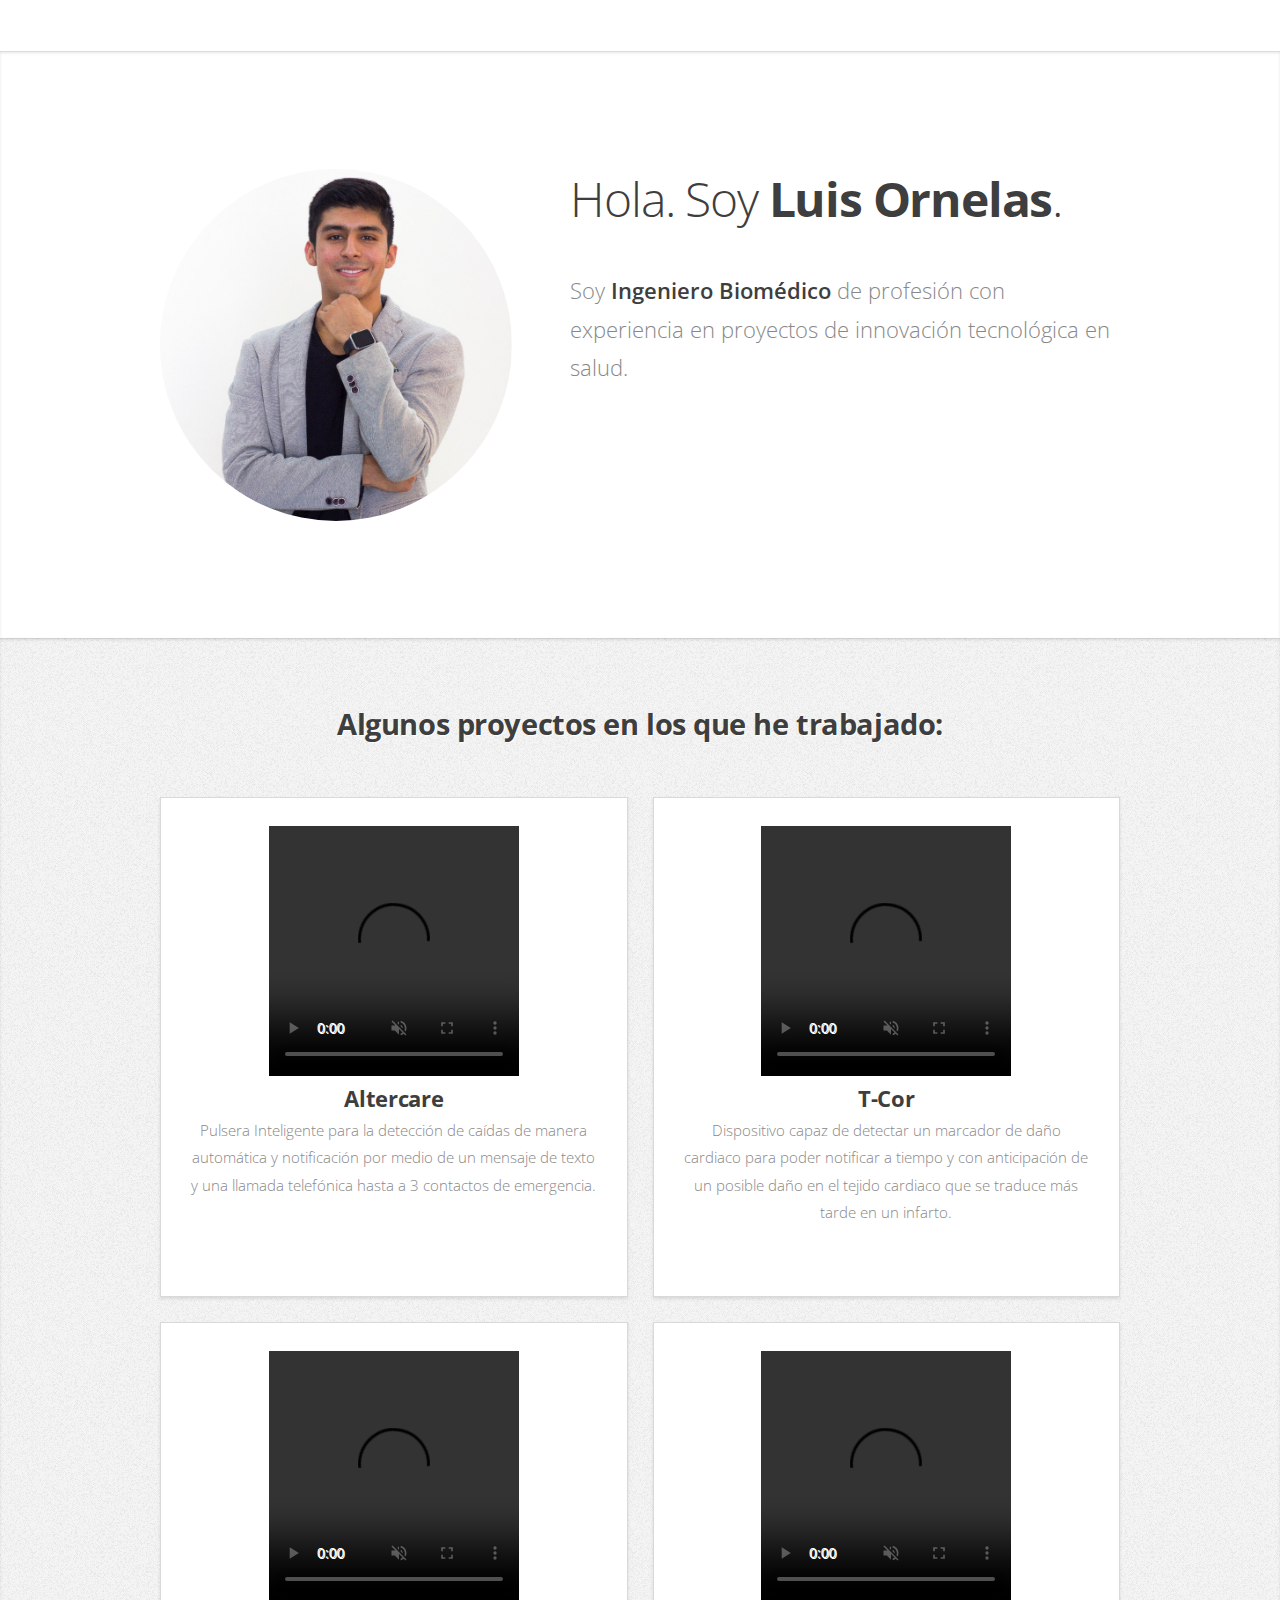
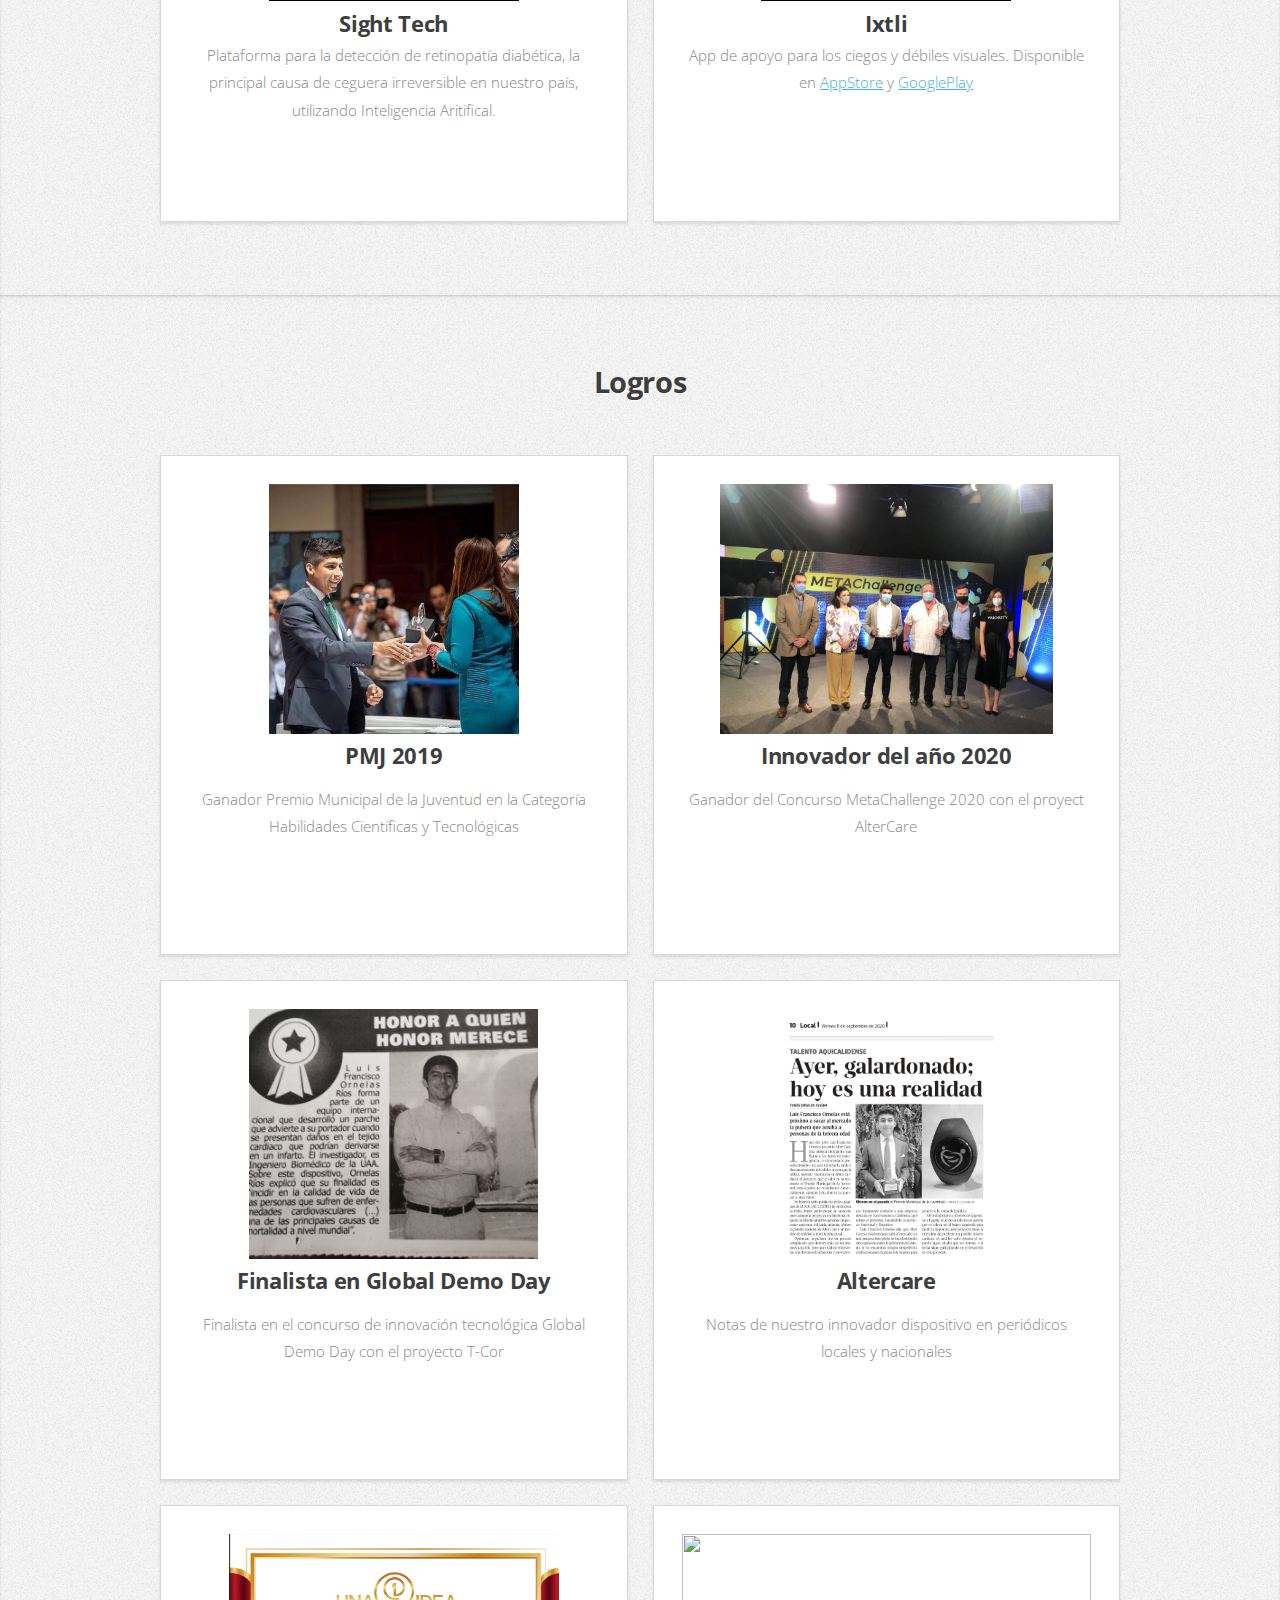
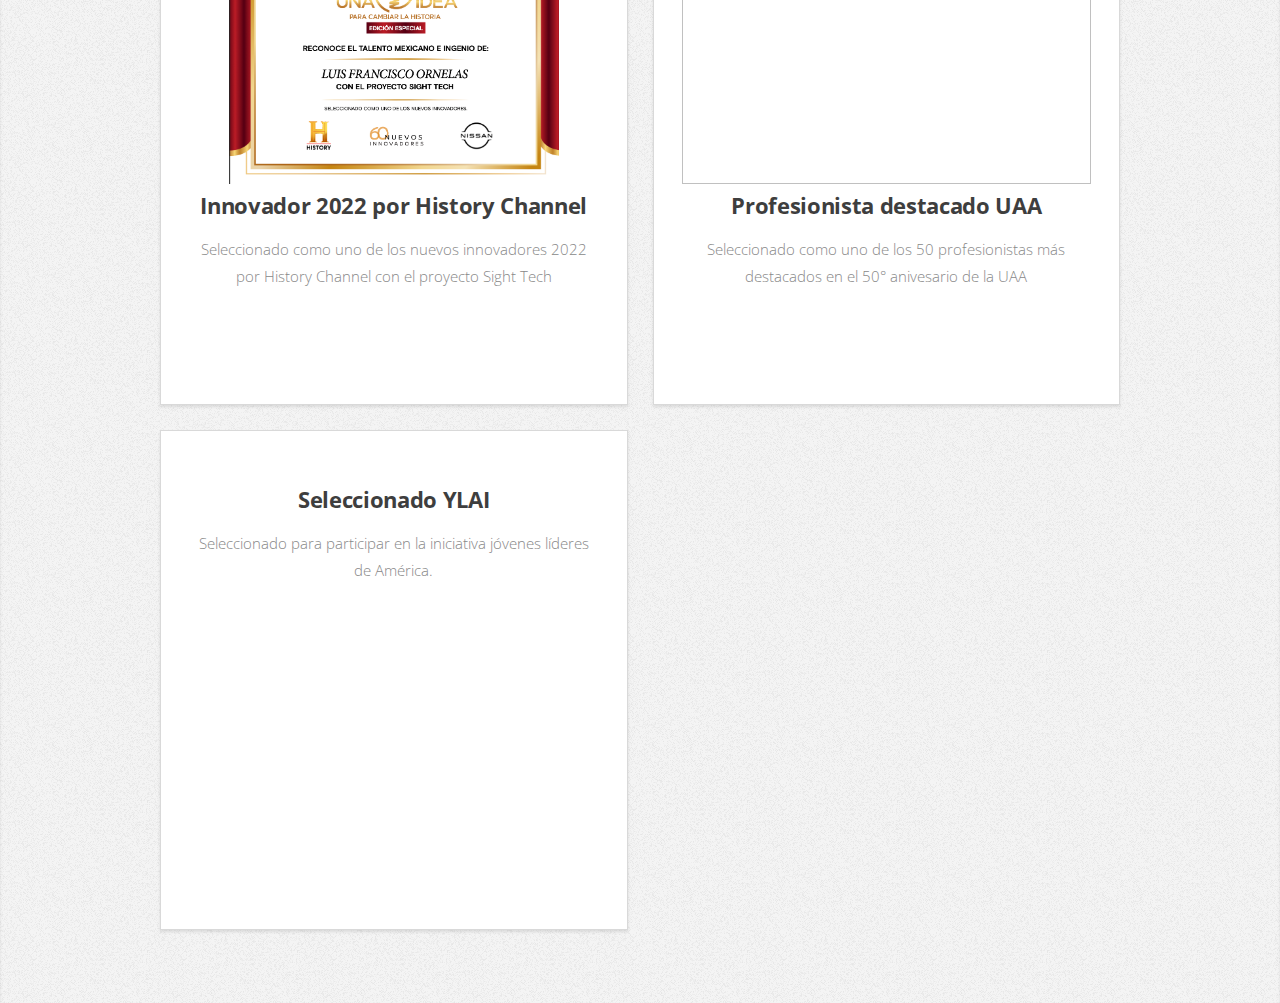
==== commit 16b7bba8: "fixing resource of pej2023.html" ====
--- a/pej2023.html
+++ b/pej2023.html
@@ -45,7 +45,7 @@
 						</div>
 						<div class="col-6 col-12-medium col-12-small">
 							<article class="box style2">
-                                <video controls src="images/TV-AztecaTCOR.mov" autoplay muted loop width="250" height="250"></video>
+                                <video controls src="images/TV-AztecaTCOR.mp4" autoplay muted loop width="250" height="250"></video>
 								<h3>T-Cor</h3>
 								<p>Dispositivo capaz de detectar un marcador de daño cardiaco para poder notificar a tiempo y con anticipación de un posible daño en el tejido cardiaco que se traduce más tarde en un infarto. </p>
 							</article>
@@ -143,4 +143,4 @@
 			<script src="assets/js/main.js"></script>
 
 	</body>
-</html>+</html>
